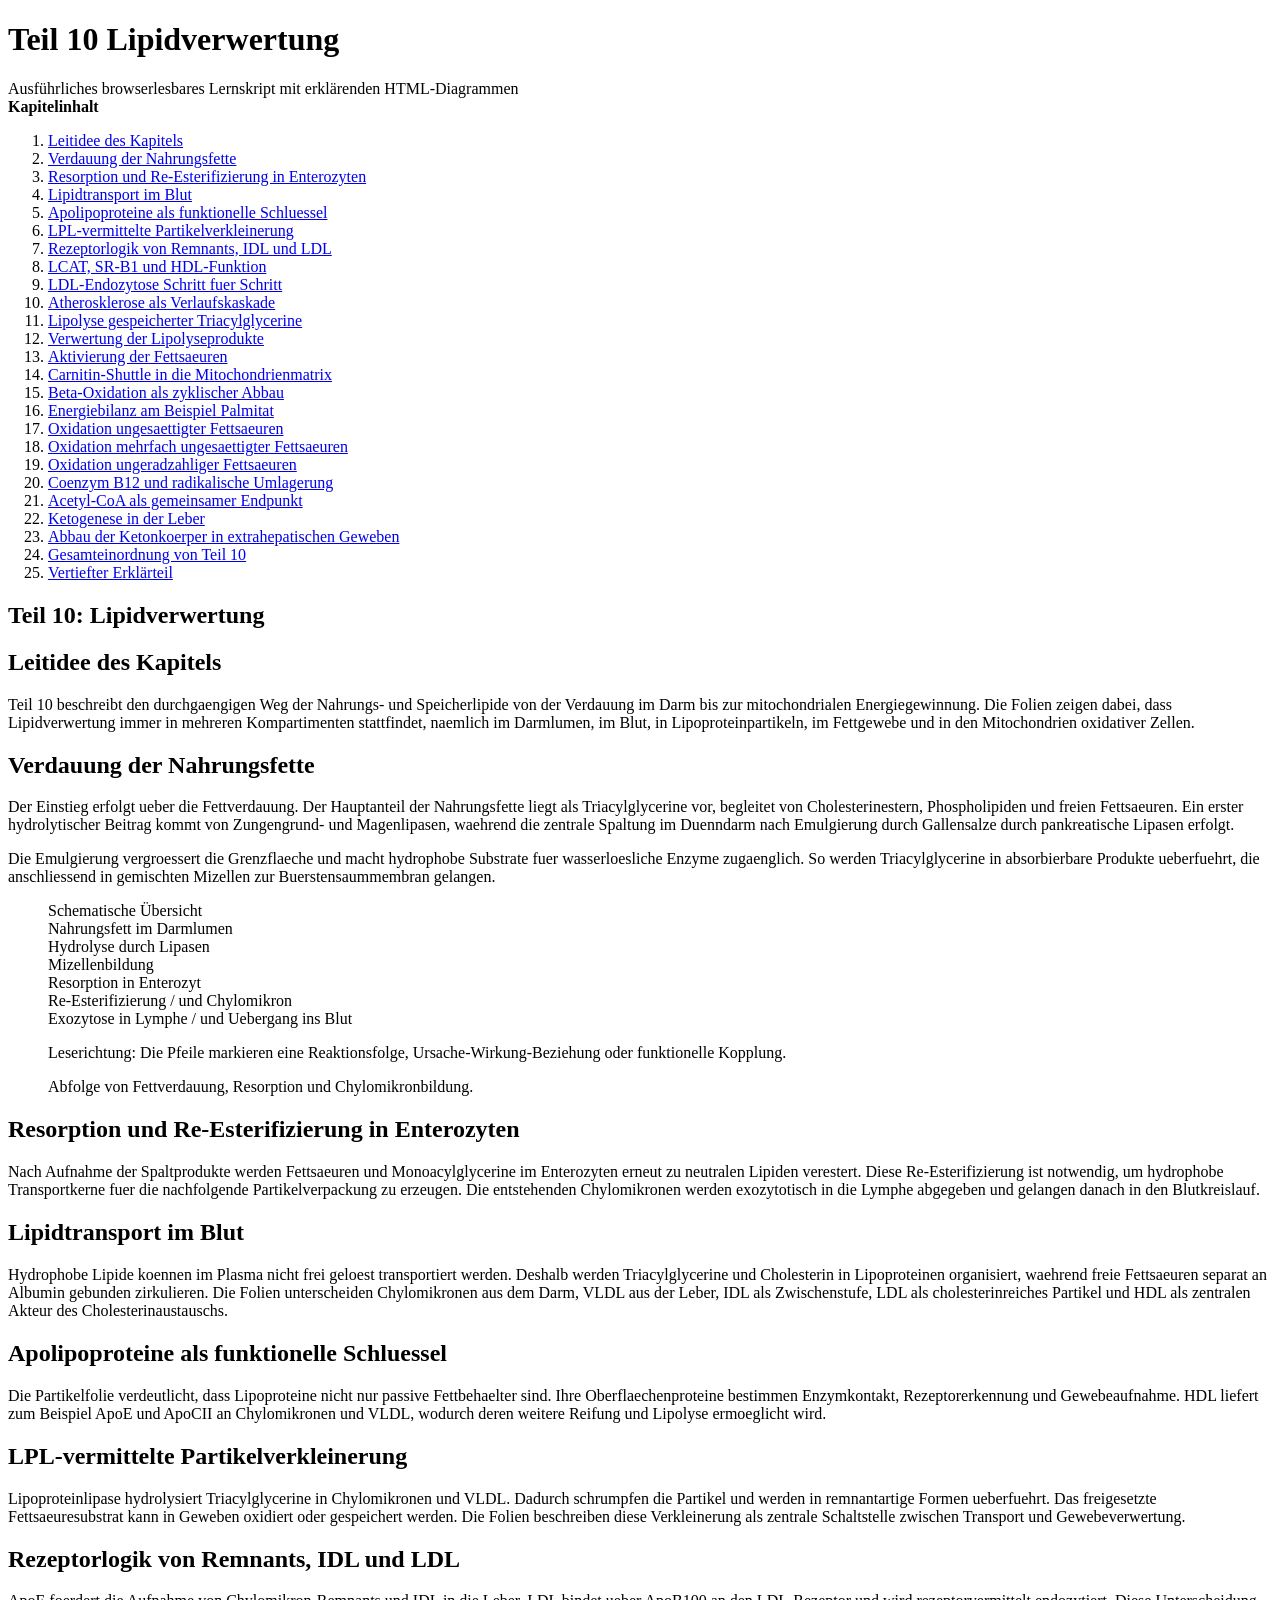
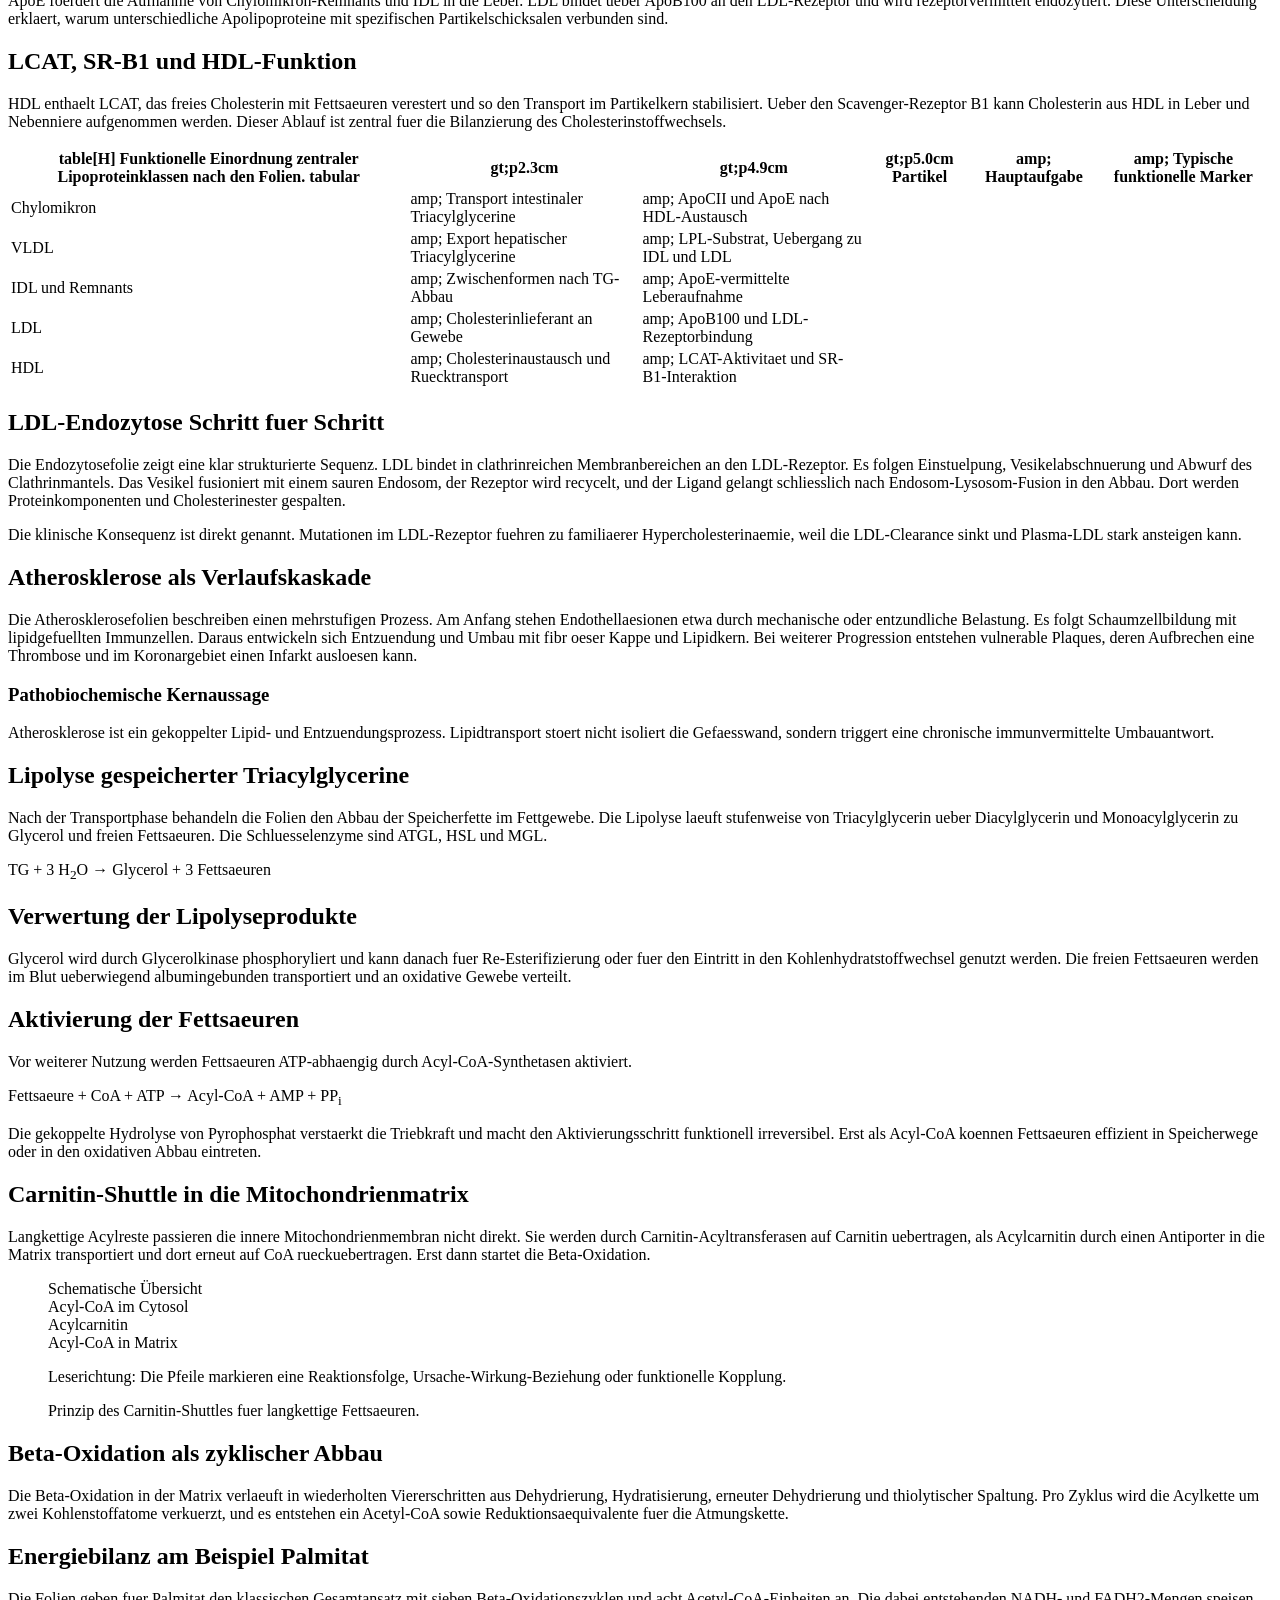
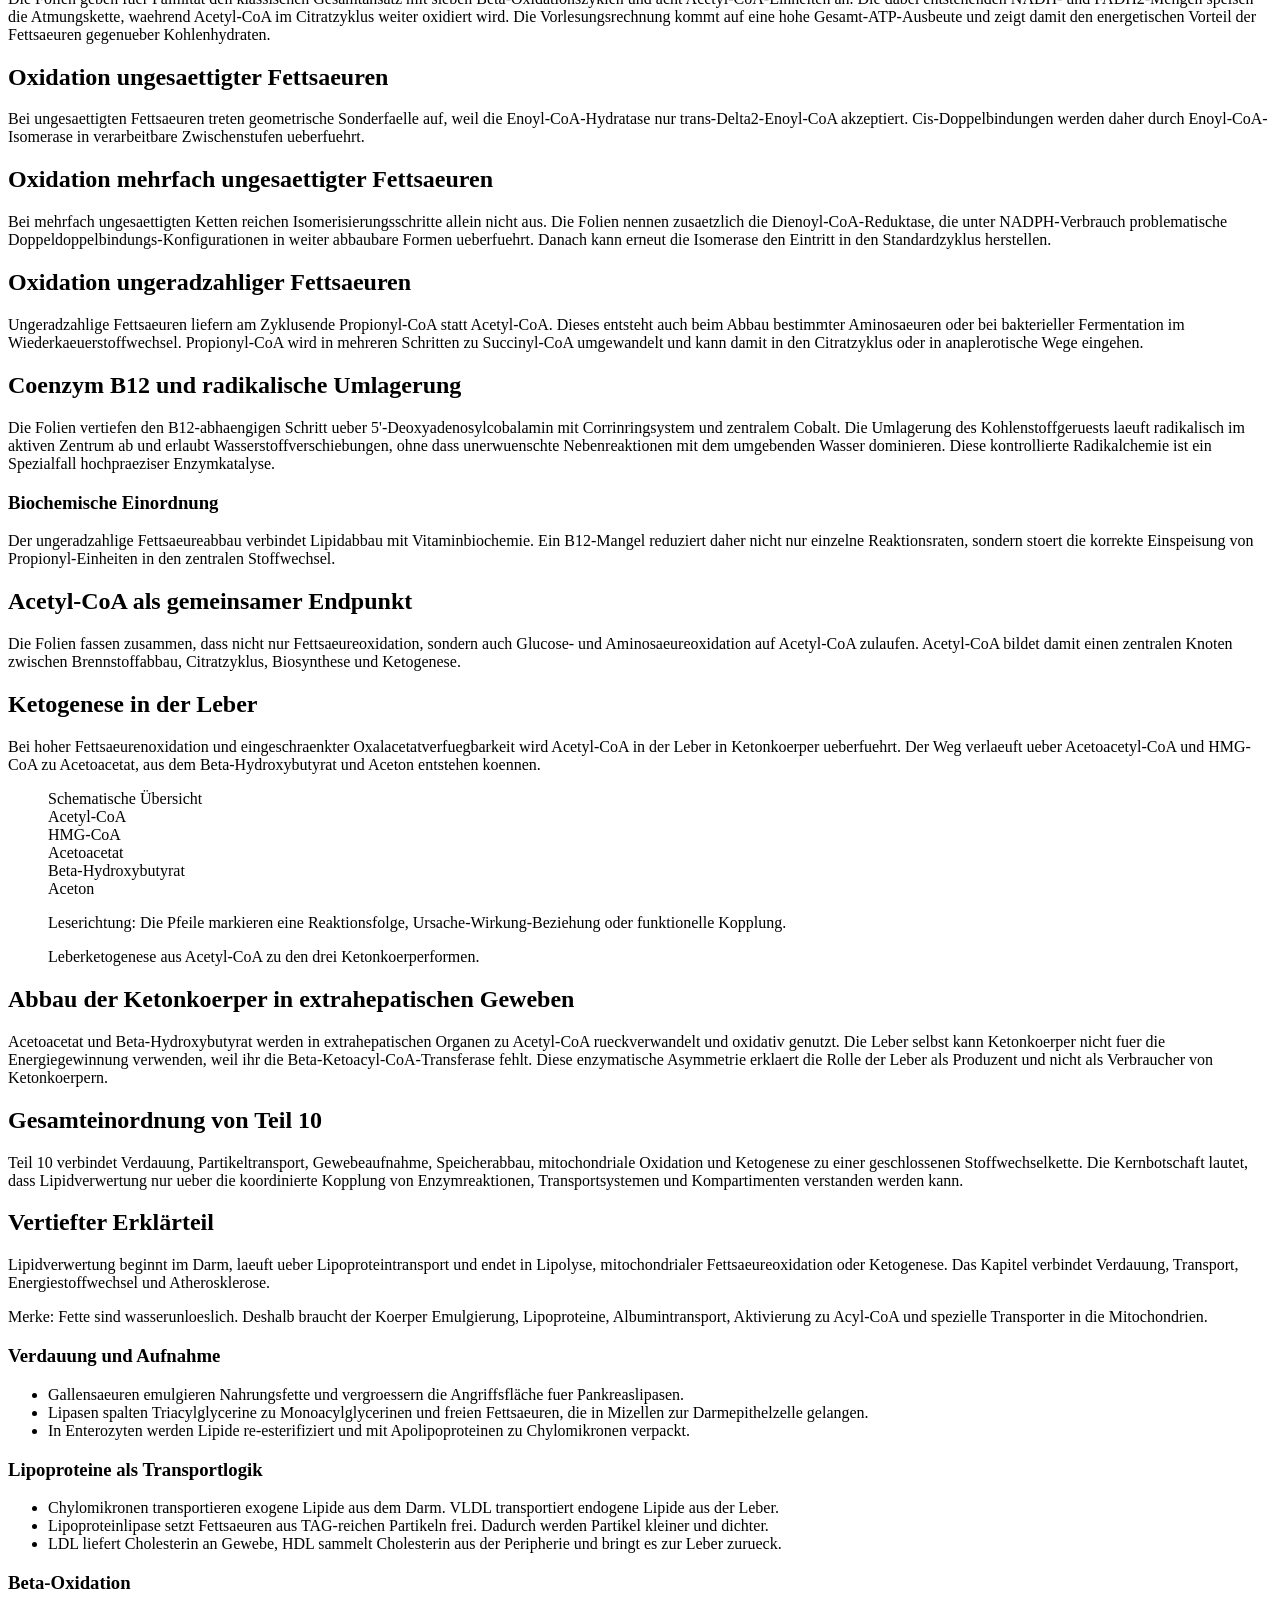
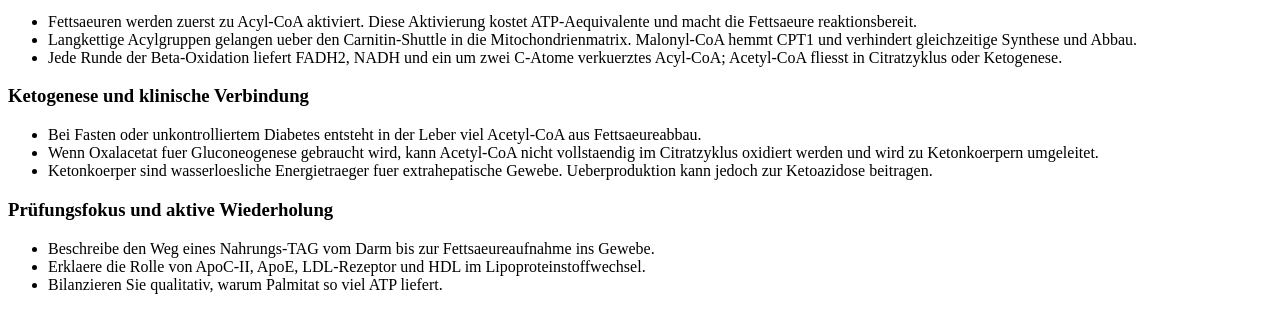
==== Skripte_HTML/Biochemie/Teil_10_Lipidverwertung.html @ bc935a33 "Migrate biochem scripts from PDF assets to HTML set. Switch the script course to dedicated HTML file" ====
<!doctype html>
<html lang="de">
<head>
  <meta charset="utf-8">
  <meta name="viewport" content="width=device-width, initial-scale=1">
  <title>Teil 10 Lipidverwertung</title>
  <link rel="preconnect" href="https://fonts.googleapis.com">
  <link rel="preconnect" href="https://fonts.gstatic.com" crossorigin>
  <link href="https://fonts.googleapis.com/css2?family=DM+Sans:wght@400;500;700&family=Playfair+Display:wght@600;700&display=swap" rel="stylesheet">
  <link rel="stylesheet" href="readme-doc-style.css">
</head>
<body>
  <main class="page">
    <header class="header">
      <h1>Teil 10 Lipidverwertung</h1>
      <div class="meta">Ausführliches browserlesbares Lernskript mit erklärenden HTML-Diagrammen</div>
    </header>
    <section class="content">
<!-- toc-generated-start -->
<nav class="toc" aria-label="Kapitelinhalt">
  <strong>Kapitelinhalt</strong>
  <ol>
    <li><a href="#leitidee-des-kapitels">Leitidee des Kapitels</a></li>
    <li><a href="#verdauung-der-nahrungsfette">Verdauung der Nahrungsfette</a></li>
    <li><a href="#resorption-und-re-esterifizierung-in-enterozyten">Resorption und Re-Esterifizierung in Enterozyten</a></li>
    <li><a href="#lipidtransport-im-blut">Lipidtransport im Blut</a></li>
    <li><a href="#apolipoproteine-als-funktionelle-schluessel">Apolipoproteine als funktionelle Schluessel</a></li>
    <li><a href="#lpl-vermittelte-partikelverkleinerung">LPL-vermittelte Partikelverkleinerung</a></li>
    <li><a href="#rezeptorlogik-von-remnants-idl-und-ldl">Rezeptorlogik von Remnants, IDL und LDL</a></li>
    <li><a href="#lcat-sr-b1-und-hdl-funktion">LCAT, SR-B1 und HDL-Funktion</a></li>
    <li><a href="#ldl-endozytose-schritt-fuer-schritt">LDL-Endozytose Schritt fuer Schritt</a></li>
    <li><a href="#atherosklerose-als-verlaufskaskade">Atherosklerose als Verlaufskaskade</a></li>
    <li><a href="#lipolyse-gespeicherter-triacylglycerine">Lipolyse gespeicherter Triacylglycerine</a></li>
    <li><a href="#verwertung-der-lipolyseprodukte">Verwertung der Lipolyseprodukte</a></li>
    <li><a href="#aktivierung-der-fettsaeuren">Aktivierung der Fettsaeuren</a></li>
    <li><a href="#carnitin-shuttle-in-die-mitochondrienmatrix">Carnitin-Shuttle in die Mitochondrienmatrix</a></li>
    <li><a href="#beta-oxidation-als-zyklischer-abbau">Beta-Oxidation als zyklischer Abbau</a></li>
    <li><a href="#energiebilanz-am-beispiel-palmitat">Energiebilanz am Beispiel Palmitat</a></li>
    <li><a href="#oxidation-ungesaettigter-fettsaeuren">Oxidation ungesaettigter Fettsaeuren</a></li>
    <li><a href="#oxidation-mehrfach-ungesaettigter-fettsaeuren">Oxidation mehrfach ungesaettigter Fettsaeuren</a></li>
    <li><a href="#oxidation-ungeradzahliger-fettsaeuren">Oxidation ungeradzahliger Fettsaeuren</a></li>
    <li><a href="#coenzym-b12-und-radikalische-umlagerung">Coenzym B12 und radikalische Umlagerung</a></li>
    <li><a href="#acetyl-coa-als-gemeinsamer-endpunkt">Acetyl-CoA als gemeinsamer Endpunkt</a></li>
    <li><a href="#ketogenese-in-der-leber">Ketogenese in der Leber</a></li>
    <li><a href="#abbau-der-ketonkoerper-in-extrahepatischen-geweben">Abbau der Ketonkoerper in extrahepatischen Geweben</a></li>
    <li><a href="#gesamteinordnung-von-teil-10">Gesamteinordnung von Teil 10</a></li>
    <li><a href="#vertiefter-erklarteil">Vertiefter Erklärteil</a></li>
  </ol>
</nav>
<!-- toc-generated-end -->
<h1>Teil 10: Lipidverwertung</h1>
<h2 id="leitidee-des-kapitels">Leitidee des Kapitels</h2>
<p>Teil 10 beschreibt den durchgaengigen Weg der Nahrungs- und Speicherlipide von der Verdauung im Darm bis zur mitochondrialen Energiegewinnung. Die Folien zeigen dabei, dass Lipidverwertung immer in mehreren Kompartimenten stattfindet, naemlich im Darmlumen, im Blut, in Lipoproteinpartikeln, im Fettgewebe und in den Mitochondrien oxidativer Zellen.</p>
<h2 id="verdauung-der-nahrungsfette">Verdauung der Nahrungsfette</h2>
<p>Der Einstieg erfolgt ueber die Fettverdauung. Der Hauptanteil der Nahrungsfette liegt als Triacylglycerine vor, begleitet von Cholesterinestern, Phospholipiden und freien Fettsaeuren. Ein erster hydrolytischer Beitrag kommt von Zungengrund- und Magenlipasen, waehrend die zentrale Spaltung im Duenndarm nach Emulgierung durch Gallensalze durch pankreatische Lipasen erfolgt.</p>
<p>Die Emulgierung vergroessert die Grenzflaeche und macht hydrophobe Substrate fuer wasserloesliche Enzyme zugaenglich. So werden Triacylglycerine in absorbierbare Produkte ueberfuehrt, die anschliessend in gemischten Mizellen zur Buerstensaummembran gelangen.</p>
<figure class="figure">
      <div class="html-diagram">
        <div class="diagram-title">Schematische Übersicht</div>
        <div class="diagram-flow">
        <div class="diagram-node">Nahrungsfett im Darmlumen</div>
        <div class="diagram-node">Hydrolyse durch Lipasen</div>
        <div class="diagram-node">Mizellenbildung</div>
        <div class="diagram-node">Resorption in Enterozyt</div>
        <div class="diagram-node">Re-Esterifizierung / und Chylomikron</div>
        <div class="diagram-node">Exozytose in Lymphe / und Uebergang ins Blut</div>
        </div>
        <p class="diagram-note">Leserichtung: Die Pfeile markieren eine Reaktionsfolge, Ursache-Wirkung-Beziehung oder funktionelle Kopplung.</p>
      </div>
      <figcaption>Abfolge von Fettverdauung, Resorption und Chylomikronbildung.</figcaption>
    </figure>
<h2 id="resorption-und-re-esterifizierung-in-enterozyten">Resorption und Re-Esterifizierung in Enterozyten</h2>
<p>Nach Aufnahme der Spaltprodukte werden Fettsaeuren und Monoacylglycerine im Enterozyten erneut zu neutralen Lipiden verestert. Diese Re-Esterifizierung ist notwendig, um hydrophobe Transportkerne fuer die nachfolgende Partikelverpackung zu erzeugen. Die entstehenden Chylomikronen werden exozytotisch in die Lymphe abgegeben und gelangen danach in den Blutkreislauf.</p>
<h2 id="lipidtransport-im-blut">Lipidtransport im Blut</h2>
<p>Hydrophobe Lipide koennen im Plasma nicht frei geloest transportiert werden. Deshalb werden Triacylglycerine und Cholesterin in Lipoproteinen organisiert, waehrend freie Fettsaeuren separat an Albumin gebunden zirkulieren. Die Folien unterscheiden Chylomikronen aus dem Darm, VLDL aus der Leber, IDL als Zwischenstufe, LDL als cholesterinreiches Partikel und HDL als zentralen Akteur des Cholesterinaustauschs.</p>
<h2 id="apolipoproteine-als-funktionelle-schluessel">Apolipoproteine als funktionelle Schluessel</h2>
<p>Die Partikelfolie verdeutlicht, dass Lipoproteine nicht nur passive Fettbehaelter sind. Ihre Oberflaechenproteine bestimmen Enzymkontakt, Rezeptorerkennung und Gewebeaufnahme. HDL liefert zum Beispiel ApoE und ApoCII an Chylomikronen und VLDL, wodurch deren weitere Reifung und Lipolyse ermoeglicht wird.</p>
<h2 id="lpl-vermittelte-partikelverkleinerung">LPL-vermittelte Partikelverkleinerung</h2>
<p>Lipoproteinlipase hydrolysiert Triacylglycerine in Chylomikronen und VLDL. Dadurch schrumpfen die Partikel und werden in remnantartige Formen ueberfuehrt. Das freigesetzte Fettsaeuresubstrat kann in Geweben oxidiert oder gespeichert werden. Die Folien beschreiben diese Verkleinerung als zentrale Schaltstelle zwischen Transport und Gewebeverwertung.</p>
<h2 id="rezeptorlogik-von-remnants-idl-und-ldl">Rezeptorlogik von Remnants, IDL und LDL</h2>
<p>ApoE foerdert die Aufnahme von Chylomikron-Remnants und IDL in die Leber. LDL bindet ueber ApoB100 an den LDL-Rezeptor und wird rezeptorvermittelt endozytiert. Diese Unterscheidung erklaert, warum unterschiedliche Apolipoproteine mit spezifischen Partikelschicksalen verbunden sind.</p>
<h2 id="lcat-sr-b1-und-hdl-funktion">LCAT, SR-B1 und HDL-Funktion</h2>
<p>HDL enthaelt LCAT, das freies Cholesterin mit Fettsaeuren verestert und so den Transport im Partikelkern stabilisiert. Ueber den Scavenger-Rezeptor B1 kann Cholesterin aus HDL in Leber und Nebenniere aufgenommen werden. Dieser Ablauf ist zentral fuer die Bilanzierung des Cholesterinstoffwechsels.</p>
<section class="table-block">
      <table class="data-table">
        <thead><tr><th>table[H] Funktionelle Einordnung zentraler Lipoproteinklassen nach den Folien. tabular</th><th>gt;p2.3cm</th><th>gt;p4.9cm</th><th>gt;p5.0cm Partikel</th><th>amp; Hauptaufgabe</th><th>amp; Typische funktionelle Marker</th></tr></thead>
        <tbody>
          <tr><td>Chylomikron</td><td>amp; Transport intestinaler Triacylglycerine</td><td>amp; ApoCII und ApoE nach HDL-Austausch</td><td></td><td></td><td></td></tr>
          <tr><td>VLDL</td><td>amp; Export hepatischer Triacylglycerine</td><td>amp; LPL-Substrat, Uebergang zu IDL und LDL</td><td></td><td></td><td></td></tr>
          <tr><td>IDL und Remnants</td><td>amp; Zwischenformen nach TG-Abbau</td><td>amp; ApoE-vermittelte Leberaufnahme</td><td></td><td></td><td></td></tr>
          <tr><td>LDL</td><td>amp; Cholesterinlieferant an Gewebe</td><td>amp; ApoB100 und LDL-Rezeptorbindung</td><td></td><td></td><td></td></tr>
          <tr><td>HDL</td><td>amp; Cholesterinaustausch und Ruecktransport</td><td>amp; LCAT-Aktivitaet und SR-B1-Interaktion</td><td></td><td></td><td></td></tr>
        </tbody>
      </table>
    </section>
<h2 id="ldl-endozytose-schritt-fuer-schritt">LDL-Endozytose Schritt fuer Schritt</h2>
<p>Die Endozytosefolie zeigt eine klar strukturierte Sequenz. LDL bindet in clathrinreichen Membranbereichen an den LDL-Rezeptor. Es folgen Einstuelpung, Vesikelabschnuerung und Abwurf des Clathrinmantels. Das Vesikel fusioniert mit einem sauren Endosom, der Rezeptor wird recycelt, und der Ligand gelangt schliesslich nach Endosom-Lysosom-Fusion in den Abbau. Dort werden Proteinkomponenten und Cholesterinester gespalten.</p>
<p>Die klinische Konsequenz ist direkt genannt. Mutationen im LDL-Rezeptor fuehren zu familiaerer Hypercholesterinaemie, weil die LDL-Clearance sinkt und Plasma-LDL stark ansteigen kann.</p>
<h2 id="atherosklerose-als-verlaufskaskade">Atherosklerose als Verlaufskaskade</h2>
<p>Die Atherosklerosefolien beschreiben einen mehrstufigen Prozess. Am Anfang stehen Endothellaesionen etwa durch mechanische oder entzundliche Belastung. Es folgt Schaumzellbildung mit lipidgefuellten Immunzellen. Daraus entwickeln sich Entzuendung und Umbau mit fibr oeser Kappe und Lipidkern. Bei weiterer Progression entstehen vulnerable Plaques, deren Aufbrechen eine Thrombose und im Koronargebiet einen Infarkt ausloesen kann.</p>
<section class="callout"><h3>Pathobiochemische Kernaussage</h3><p>Atherosklerose ist ein gekoppelter Lipid- und Entzuendungsprozess. Lipidtransport stoert nicht isoliert die Gefaesswand, sondern triggert eine chronische immunvermittelte Umbauantwort.</p></section>
<h2 id="lipolyse-gespeicherter-triacylglycerine">Lipolyse gespeicherter Triacylglycerine</h2>
<p>Nach der Transportphase behandeln die Folien den Abbau der Speicherfette im Fettgewebe. Die Lipolyse laeuft stufenweise von Triacylglycerin ueber Diacylglycerin und Monoacylglycerin zu Glycerol und freien Fettsaeuren. Die Schluesselenzyme sind ATGL, HSL und MGL.</p>
<div class="equation"><span class="math-text">TG + 3 H<sub>2</sub>O → Glycerol + 3 Fettsaeuren</span></div>
<h2 id="verwertung-der-lipolyseprodukte">Verwertung der Lipolyseprodukte</h2>
<p>Glycerol wird durch Glycerolkinase phosphoryliert und kann danach fuer Re-Esterifizierung oder fuer den Eintritt in den Kohlenhydratstoffwechsel genutzt werden. Die freien Fettsaeuren werden im Blut ueberwiegend albumingebunden transportiert und an oxidative Gewebe verteilt.</p>
<h2 id="aktivierung-der-fettsaeuren">Aktivierung der Fettsaeuren</h2>
<p>Vor weiterer Nutzung werden Fettsaeuren ATP-abhaengig durch Acyl-CoA-Synthetasen aktiviert.</p>
<div class="equation"><span class="math-text">Fettsaeure + CoA + ATP → Acyl-CoA + AMP + PP<sub>i</sub></span></div>
<p>Die gekoppelte Hydrolyse von Pyrophosphat verstaerkt die Triebkraft und macht den Aktivierungsschritt funktionell irreversibel. Erst als Acyl-CoA koennen Fettsaeuren effizient in Speicherwege oder in den oxidativen Abbau eintreten.</p>
<h2 id="carnitin-shuttle-in-die-mitochondrienmatrix">Carnitin-Shuttle in die Mitochondrienmatrix</h2>
<p>Langkettige Acylreste passieren die innere Mitochondrienmembran nicht direkt. Sie werden durch Carnitin-Acyltransferasen auf Carnitin uebertragen, als Acylcarnitin durch einen Antiporter in die Matrix transportiert und dort erneut auf CoA rueckuebertragen. Erst dann startet die Beta-Oxidation.</p>
<figure class="figure">
      <div class="html-diagram">
        <div class="diagram-title">Schematische Übersicht</div>
        <div class="diagram-flow">
        <div class="diagram-node">Acyl-CoA im Cytosol</div>
        <div class="diagram-node">Acylcarnitin</div>
        <div class="diagram-node">Acyl-CoA in Matrix</div>
        </div>
        <p class="diagram-note">Leserichtung: Die Pfeile markieren eine Reaktionsfolge, Ursache-Wirkung-Beziehung oder funktionelle Kopplung.</p>
      </div>
      <figcaption>Prinzip des Carnitin-Shuttles fuer langkettige Fettsaeuren.</figcaption>
    </figure>
<h2 id="beta-oxidation-als-zyklischer-abbau">Beta-Oxidation als zyklischer Abbau</h2>
<p>Die Beta-Oxidation in der Matrix verlaeuft in wiederholten Viererschritten aus Dehydrierung, Hydratisierung, erneuter Dehydrierung und thiolytischer Spaltung. Pro Zyklus wird die Acylkette um zwei Kohlenstoffatome verkuerzt, und es entstehen ein Acetyl-CoA sowie Reduktionsaequivalente fuer die Atmungskette.</p>
<h2 id="energiebilanz-am-beispiel-palmitat">Energiebilanz am Beispiel Palmitat</h2>
<p>Die Folien geben fuer Palmitat den klassischen Gesamtansatz mit sieben Beta-Oxidationszyklen und acht Acetyl-CoA-Einheiten an. Die dabei entstehenden NADH- und FADH2-Mengen speisen die Atmungskette, waehrend Acetyl-CoA im Citratzyklus weiter oxidiert wird. Die Vorlesungsrechnung kommt auf eine hohe Gesamt-ATP-Ausbeute und zeigt damit den energetischen Vorteil der Fettsaeuren gegenueber Kohlenhydraten.</p>
<h2 id="oxidation-ungesaettigter-fettsaeuren">Oxidation ungesaettigter Fettsaeuren</h2>
<p>Bei ungesaettigten Fettsaeuren treten geometrische Sonderfaelle auf, weil die Enoyl-CoA-Hydratase nur trans-Delta2-Enoyl-CoA akzeptiert. Cis-Doppelbindungen werden daher durch Enoyl-CoA-Isomerase in verarbeitbare Zwischenstufen ueberfuehrt.</p>
<h2 id="oxidation-mehrfach-ungesaettigter-fettsaeuren">Oxidation mehrfach ungesaettigter Fettsaeuren</h2>
<p>Bei mehrfach ungesaettigten Ketten reichen Isomerisierungsschritte allein nicht aus. Die Folien nennen zusaetzlich die Dienoyl-CoA-Reduktase, die unter NADPH-Verbrauch problematische Doppeldoppelbindungs-Konfigurationen in weiter abbaubare Formen ueberfuehrt. Danach kann erneut die Isomerase den Eintritt in den Standardzyklus herstellen.</p>
<h2 id="oxidation-ungeradzahliger-fettsaeuren">Oxidation ungeradzahliger Fettsaeuren</h2>
<p>Ungeradzahlige Fettsaeuren liefern am Zyklusende Propionyl-CoA statt Acetyl-CoA. Dieses entsteht auch beim Abbau bestimmter Aminosaeuren oder bei bakterieller Fermentation im Wiederkaeuerstoffwechsel. Propionyl-CoA wird in mehreren Schritten zu Succinyl-CoA umgewandelt und kann damit in den Citratzyklus oder in anaplerotische Wege eingehen.</p>
<h2 id="coenzym-b12-und-radikalische-umlagerung">Coenzym B12 und radikalische Umlagerung</h2>
<p>Die Folien vertiefen den B12-abhaengigen Schritt ueber 5'-Deoxyadenosylcobalamin mit Corrinringsystem und zentralem Cobalt. Die Umlagerung des Kohlenstoffgeruests laeuft radikalisch im aktiven Zentrum ab und erlaubt Wasserstoffverschiebungen, ohne dass unerwuenschte Nebenreaktionen mit dem umgebenden Wasser dominieren. Diese kontrollierte Radikalchemie ist ein Spezialfall hochpraeziser Enzymkatalyse.</p>
<section class="callout"><h3>Biochemische Einordnung</h3><p>Der ungeradzahlige Fettsaeureabbau verbindet Lipidabbau mit Vitaminbiochemie. Ein B12-Mangel reduziert daher nicht nur einzelne Reaktionsraten, sondern stoert die korrekte Einspeisung von Propionyl-Einheiten in den zentralen Stoffwechsel.</p></section>
<h2 id="acetyl-coa-als-gemeinsamer-endpunkt">Acetyl-CoA als gemeinsamer Endpunkt</h2>
<p>Die Folien fassen zusammen, dass nicht nur Fettsaeureoxidation, sondern auch Glucose- und Aminosaeureoxidation auf Acetyl-CoA zulaufen. Acetyl-CoA bildet damit einen zentralen Knoten zwischen Brennstoffabbau, Citratzyklus, Biosynthese und Ketogenese.</p>
<h2 id="ketogenese-in-der-leber">Ketogenese in der Leber</h2>
<p>Bei hoher Fettsaeurenoxidation und eingeschraenkter Oxalacetatverfuegbarkeit wird Acetyl-CoA in der Leber in Ketonkoerper ueberfuehrt. Der Weg verlaeuft ueber Acetoacetyl-CoA und HMG-CoA zu Acetoacetat, aus dem Beta-Hydroxybutyrat und Aceton entstehen koennen.</p>
<figure class="figure">
      <div class="html-diagram">
        <div class="diagram-title">Schematische Übersicht</div>
        <div class="diagram-flow">
        <div class="diagram-node">Acetyl-CoA</div>
        <div class="diagram-node">HMG-CoA</div>
        <div class="diagram-node">Acetoacetat</div>
        <div class="diagram-node">Beta-Hydroxybutyrat</div>
        <div class="diagram-node">Aceton</div>
        </div>
        <p class="diagram-note">Leserichtung: Die Pfeile markieren eine Reaktionsfolge, Ursache-Wirkung-Beziehung oder funktionelle Kopplung.</p>
      </div>
      <figcaption>Leberketogenese aus Acetyl-CoA zu den drei Ketonkoerperformen.</figcaption>
    </figure>
<h2 id="abbau-der-ketonkoerper-in-extrahepatischen-geweben">Abbau der Ketonkoerper in extrahepatischen Geweben</h2>
<p>Acetoacetat und Beta-Hydroxybutyrat werden in extrahepatischen Organen zu Acetyl-CoA rueckverwandelt und oxidativ genutzt. Die Leber selbst kann Ketonkoerper nicht fuer die Energiegewinnung verwenden, weil ihr die Beta-Ketoacyl-CoA-Transferase fehlt. Diese enzymatische Asymmetrie erklaert die Rolle der Leber als Produzent und nicht als Verbraucher von Ketonkoerpern.</p>
<h2 id="gesamteinordnung-von-teil-10">Gesamteinordnung von Teil 10</h2>
<p>Teil 10 verbindet Verdauung, Partikeltransport, Gewebeaufnahme, Speicherabbau, mitochondriale Oxidation und Ketogenese zu einer geschlossenen Stoffwechselkette. Die Kernbotschaft lautet, dass Lipidverwertung nur ueber die koordinierte Kopplung von Enzymreaktionen, Transportsystemen und Kompartimenten verstanden werden kann.</p>
<!-- deep-dive-generated-start -->
<section class="deep-dive">
  <h2 id="vertiefter-erklarteil">Vertiefter Erklärteil</h2>
  <p>Lipidverwertung beginnt im Darm, laeuft ueber Lipoproteintransport und endet in Lipolyse, mitochondrialer Fettsaeureoxidation oder Ketogenese. Das Kapitel verbindet Verdauung, Transport, Energiestoffwechsel und Atherosklerose.</p>
  <p class="keyline">Merke: Fette sind wasserunloeslich. Deshalb braucht der Koerper Emulgierung, Lipoproteine, Albumintransport, Aktivierung zu Acyl-CoA und spezielle Transporter in die Mitochondrien.</p>
  <div class="detail-grid">
      <article class="detail-card">
        <h3>Verdauung und Aufnahme</h3>
        <ul>
          <li>Gallensaeuren emulgieren Nahrungsfette und vergroessern die Angriffsfläche fuer Pankreaslipasen.</li>
          <li>Lipasen spalten Triacylglycerine zu Monoacylglycerinen und freien Fettsaeuren, die in Mizellen zur Darmepithelzelle gelangen.</li>
          <li>In Enterozyten werden Lipide re-esterifiziert und mit Apolipoproteinen zu Chylomikronen verpackt.</li>
        </ul>
      </article>
      <article class="detail-card">
        <h3>Lipoproteine als Transportlogik</h3>
        <ul>
          <li>Chylomikronen transportieren exogene Lipide aus dem Darm. VLDL transportiert endogene Lipide aus der Leber.</li>
          <li>Lipoproteinlipase setzt Fettsaeuren aus TAG-reichen Partikeln frei. Dadurch werden Partikel kleiner und dichter.</li>
          <li>LDL liefert Cholesterin an Gewebe, HDL sammelt Cholesterin aus der Peripherie und bringt es zur Leber zurueck.</li>
        </ul>
      </article>
      <article class="detail-card">
        <h3>Beta-Oxidation</h3>
        <ul>
          <li>Fettsaeuren werden zuerst zu Acyl-CoA aktiviert. Diese Aktivierung kostet ATP-Aequivalente und macht die Fettsaeure reaktionsbereit.</li>
          <li>Langkettige Acylgruppen gelangen ueber den Carnitin-Shuttle in die Mitochondrienmatrix. Malonyl-CoA hemmt CPT1 und verhindert gleichzeitige Synthese und Abbau.</li>
          <li>Jede Runde der Beta-Oxidation liefert FADH2, NADH und ein um zwei C-Atome verkuerztes Acyl-CoA; Acetyl-CoA fliesst in Citratzyklus oder Ketogenese.</li>
        </ul>
      </article>
      <article class="detail-card">
        <h3>Ketogenese und klinische Verbindung</h3>
        <ul>
          <li>Bei Fasten oder unkontrolliertem Diabetes entsteht in der Leber viel Acetyl-CoA aus Fettsaeureabbau.</li>
          <li>Wenn Oxalacetat fuer Gluconeogenese gebraucht wird, kann Acetyl-CoA nicht vollstaendig im Citratzyklus oxidiert werden und wird zu Ketonkoerpern umgeleitet.</li>
          <li>Ketonkoerper sind wasserloesliche Energietraeger fuer extrahepatische Gewebe. Ueberproduktion kann jedoch zur Ketoazidose beitragen.</li>
        </ul>
      </article>
  </div>
  <section class="callout exam-box">
    <h3>Prüfungsfokus und aktive Wiederholung</h3>
    <ul>
      <li>Beschreibe den Weg eines Nahrungs-TAG vom Darm bis zur Fettsaeureaufnahme ins Gewebe.</li>
      <li>Erklaere die Rolle von ApoC-II, ApoE, LDL-Rezeptor und HDL im Lipoproteinstoffwechsel.</li>
      <li>Bilanzieren Sie qualitativ, warum Palmitat so viel ATP liefert.</li>
    </ul>
  </section>
</section>
<!-- deep-dive-generated-end -->
    </section>
  </main>
</body>
</html>
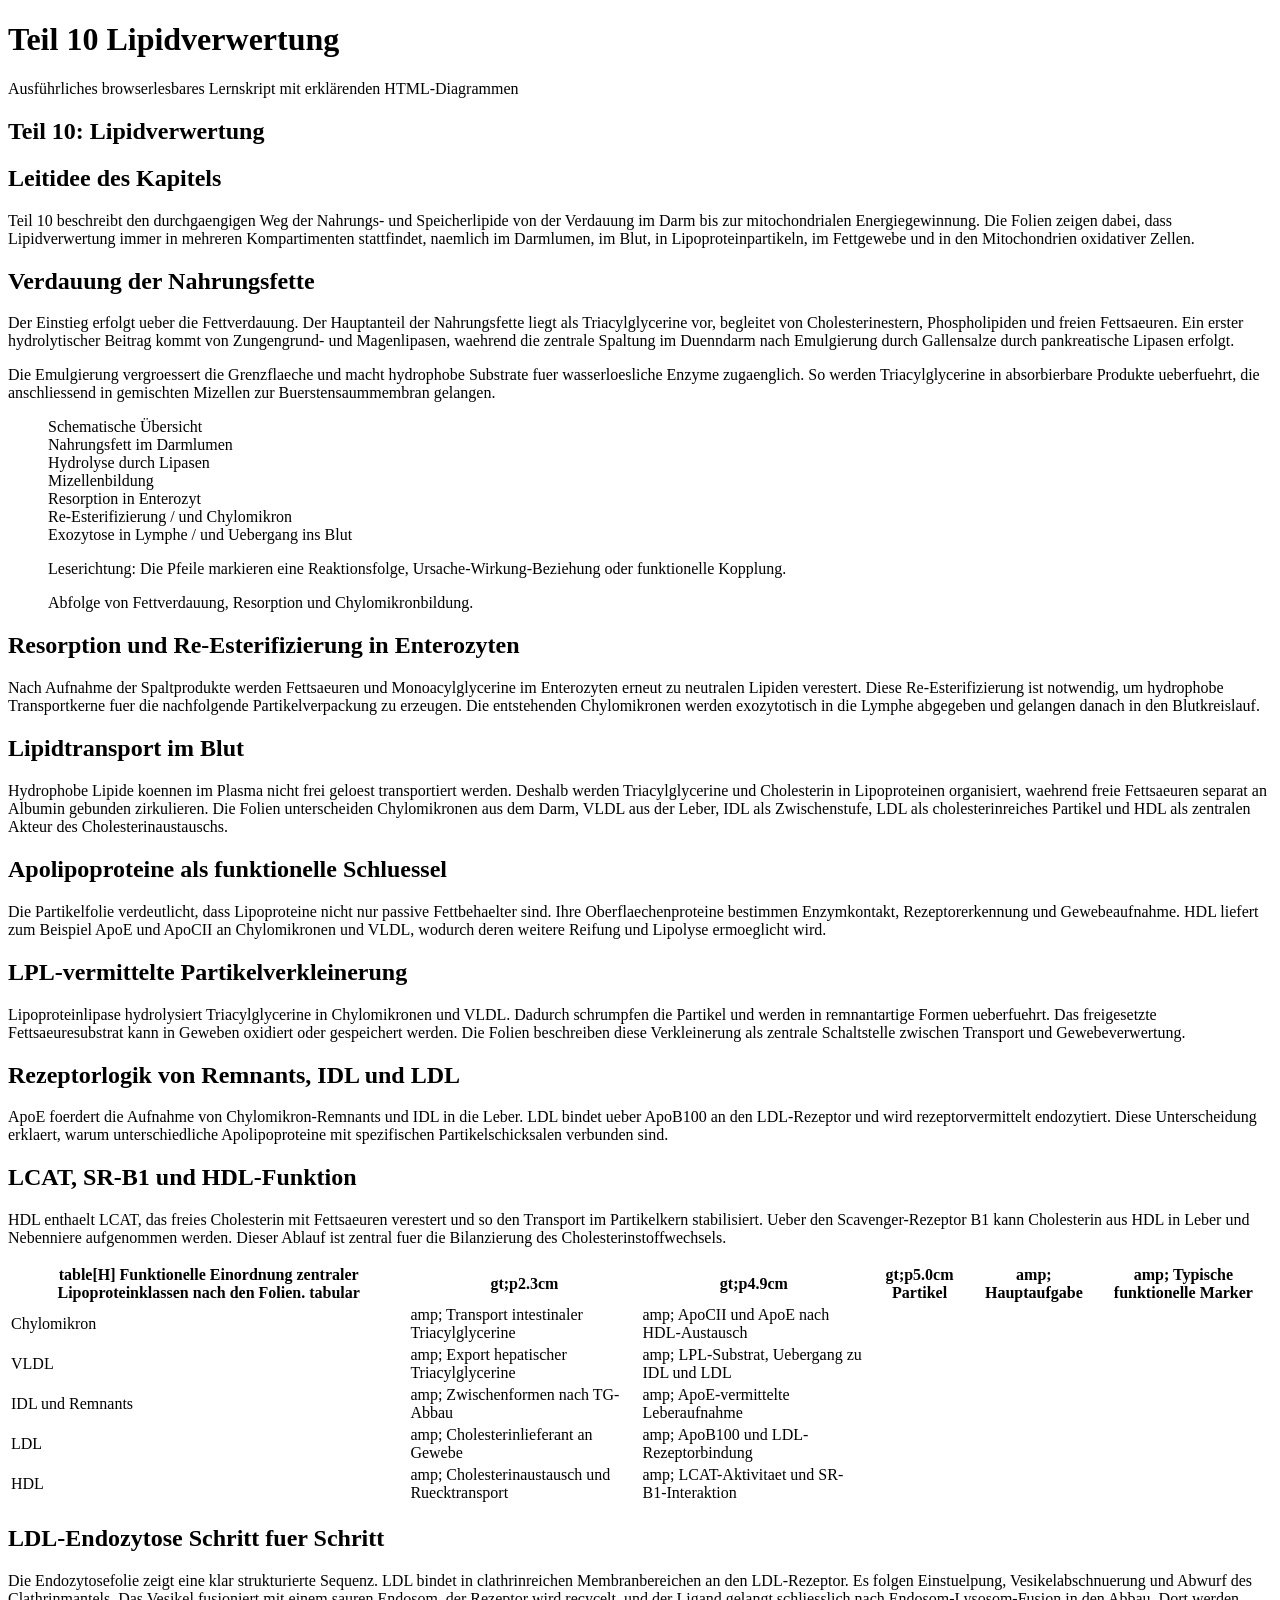
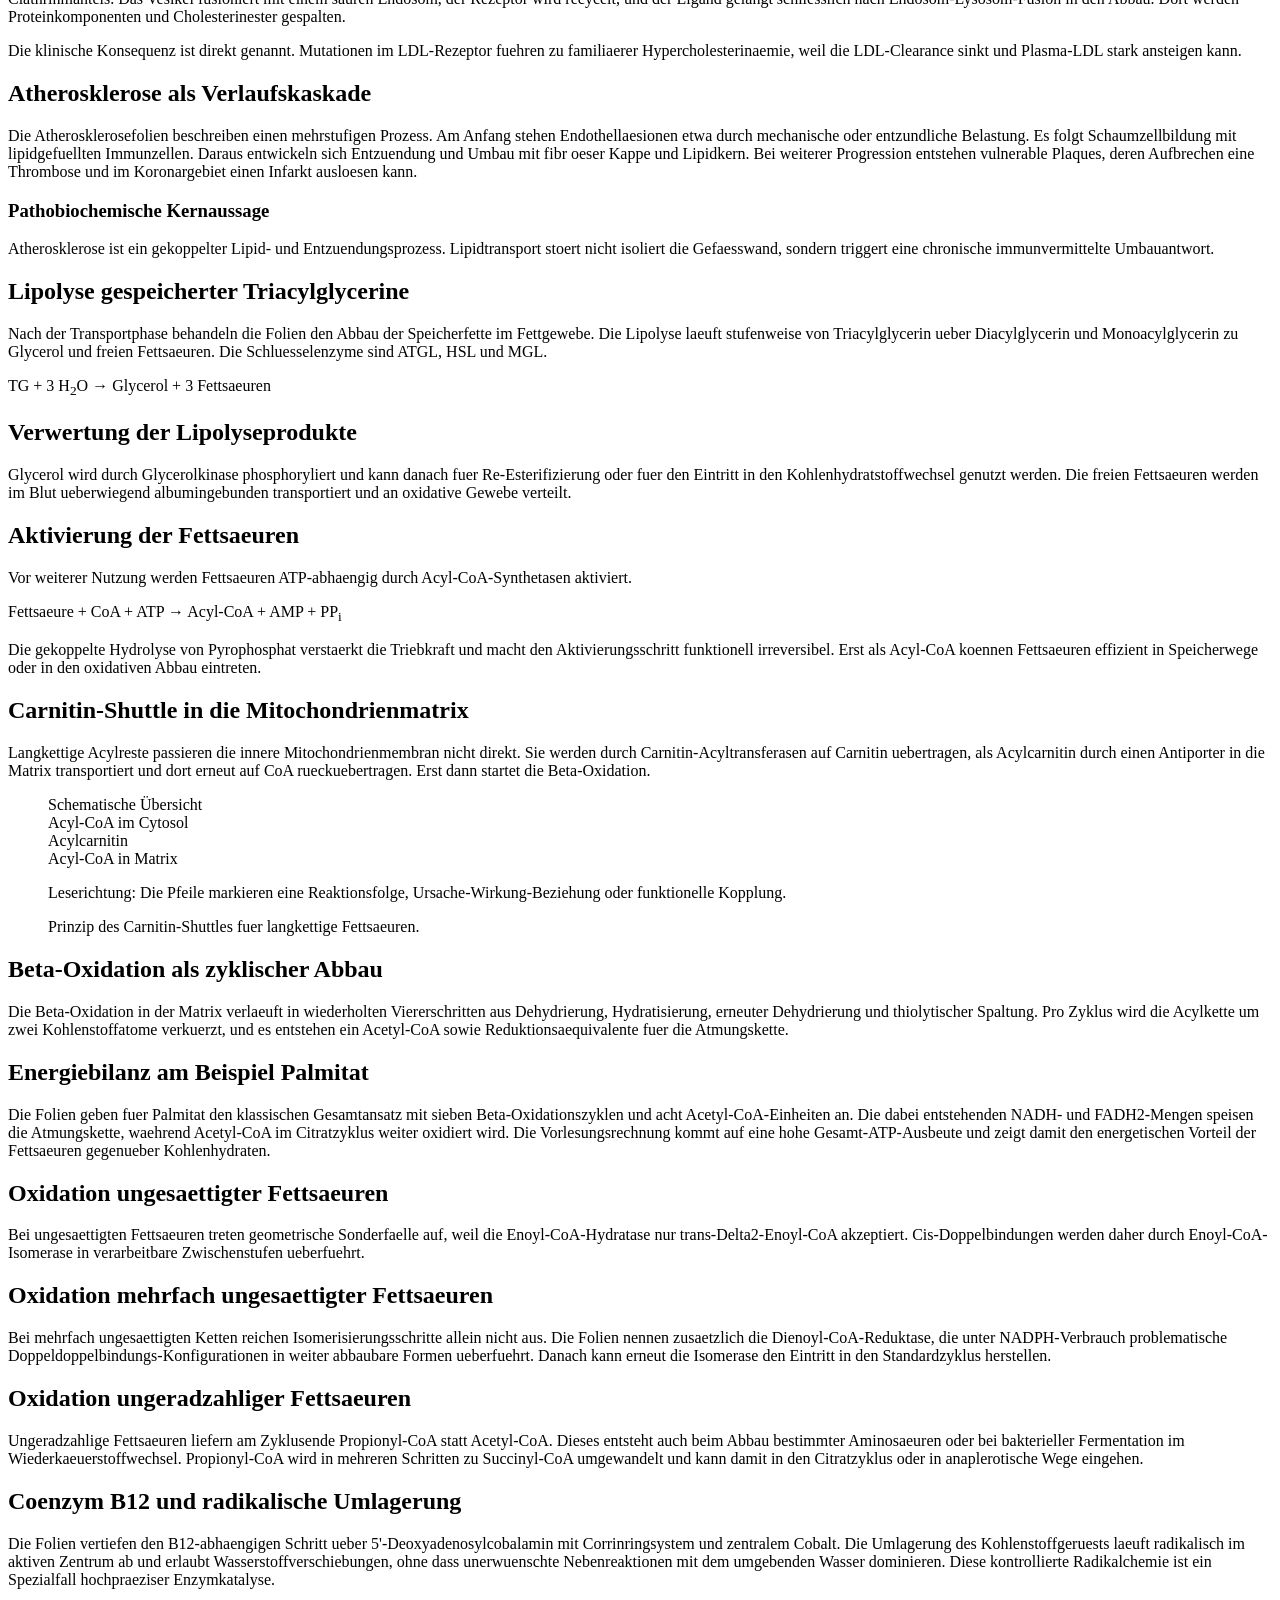
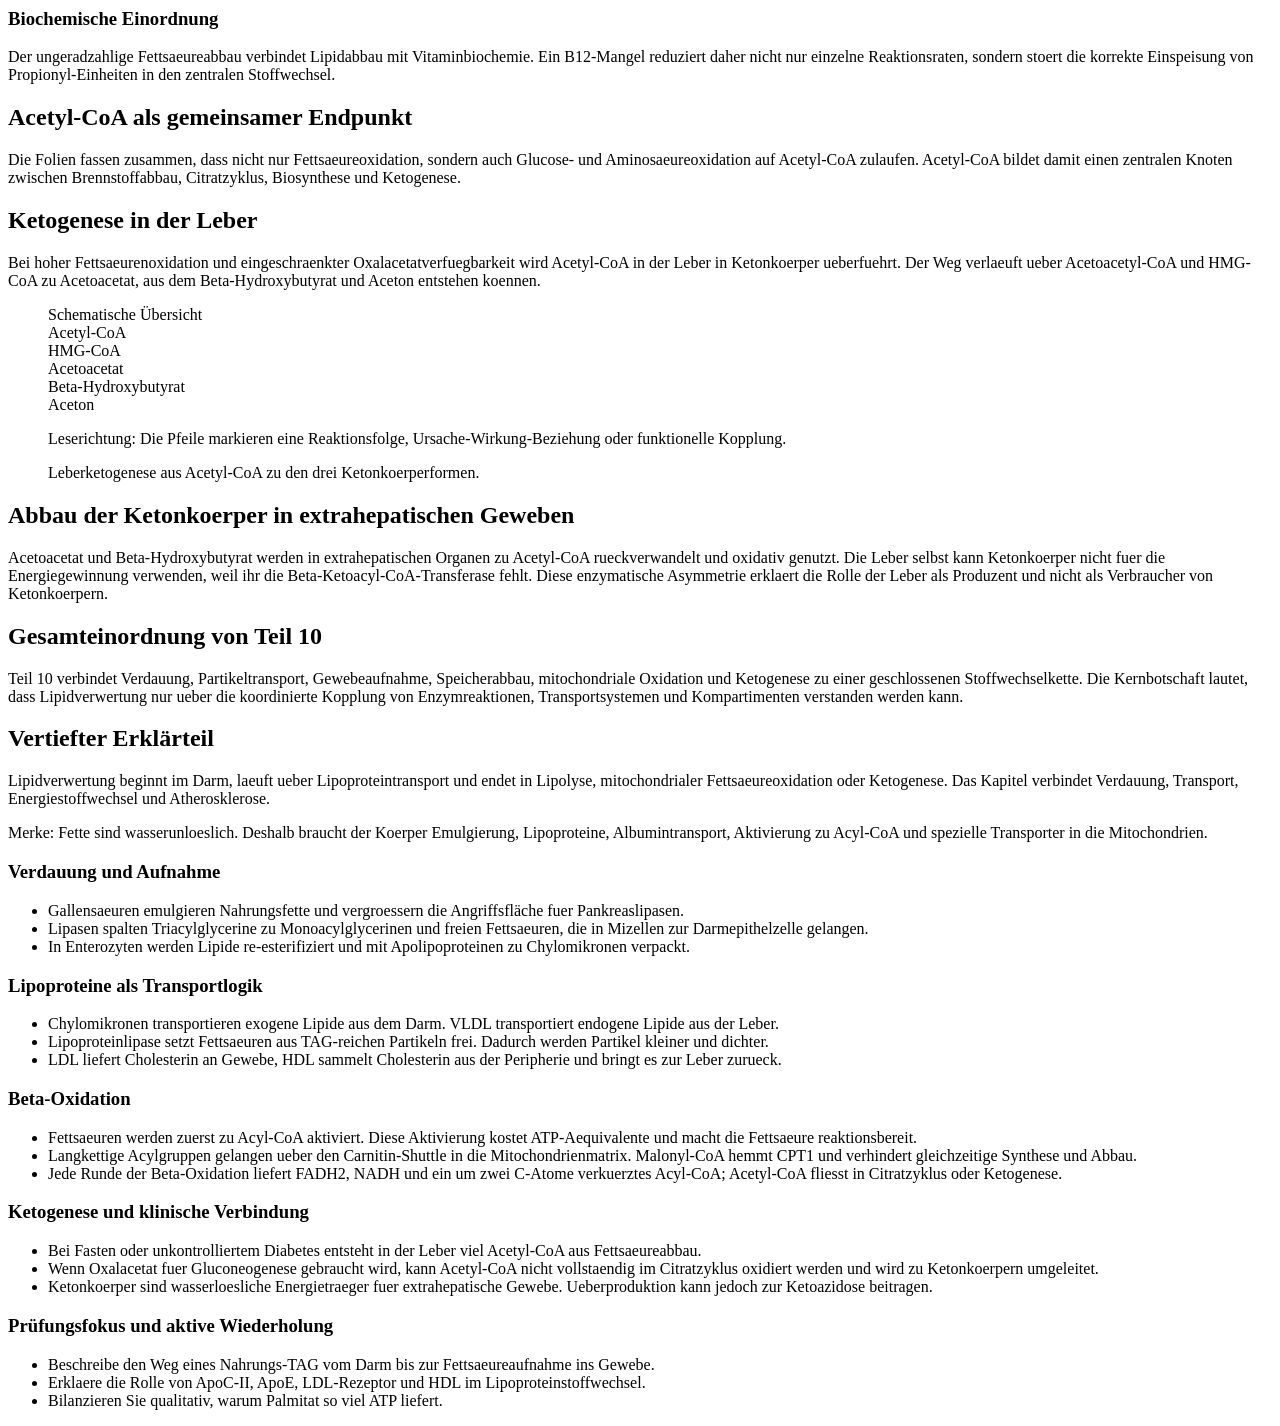
==== commit 50f9835b: "Clean biochem HTML scripts and add WIP course badge. Remove generated TOC blocks from all Biochemie " ====
--- a/Skripte_HTML/Biochemie/Teil_10_Lipidverwertung.html
+++ b/Skripte_HTML/Biochemie/Teil_10_Lipidverwertung.html
@@ -16,38 +16,6 @@
       <div class="meta">Ausführliches browserlesbares Lernskript mit erklärenden HTML-Diagrammen</div>
     </header>
     <section class="content">
-<!-- toc-generated-start -->
-<nav class="toc" aria-label="Kapitelinhalt">
-  <strong>Kapitelinhalt</strong>
-  <ol>
-    <li><a href="#leitidee-des-kapitels">Leitidee des Kapitels</a></li>
-    <li><a href="#verdauung-der-nahrungsfette">Verdauung der Nahrungsfette</a></li>
-    <li><a href="#resorption-und-re-esterifizierung-in-enterozyten">Resorption und Re-Esterifizierung in Enterozyten</a></li>
-    <li><a href="#lipidtransport-im-blut">Lipidtransport im Blut</a></li>
-    <li><a href="#apolipoproteine-als-funktionelle-schluessel">Apolipoproteine als funktionelle Schluessel</a></li>
-    <li><a href="#lpl-vermittelte-partikelverkleinerung">LPL-vermittelte Partikelverkleinerung</a></li>
-    <li><a href="#rezeptorlogik-von-remnants-idl-und-ldl">Rezeptorlogik von Remnants, IDL und LDL</a></li>
-    <li><a href="#lcat-sr-b1-und-hdl-funktion">LCAT, SR-B1 und HDL-Funktion</a></li>
-    <li><a href="#ldl-endozytose-schritt-fuer-schritt">LDL-Endozytose Schritt fuer Schritt</a></li>
-    <li><a href="#atherosklerose-als-verlaufskaskade">Atherosklerose als Verlaufskaskade</a></li>
-    <li><a href="#lipolyse-gespeicherter-triacylglycerine">Lipolyse gespeicherter Triacylglycerine</a></li>
-    <li><a href="#verwertung-der-lipolyseprodukte">Verwertung der Lipolyseprodukte</a></li>
-    <li><a href="#aktivierung-der-fettsaeuren">Aktivierung der Fettsaeuren</a></li>
-    <li><a href="#carnitin-shuttle-in-die-mitochondrienmatrix">Carnitin-Shuttle in die Mitochondrienmatrix</a></li>
-    <li><a href="#beta-oxidation-als-zyklischer-abbau">Beta-Oxidation als zyklischer Abbau</a></li>
-    <li><a href="#energiebilanz-am-beispiel-palmitat">Energiebilanz am Beispiel Palmitat</a></li>
-    <li><a href="#oxidation-ungesaettigter-fettsaeuren">Oxidation ungesaettigter Fettsaeuren</a></li>
-    <li><a href="#oxidation-mehrfach-ungesaettigter-fettsaeuren">Oxidation mehrfach ungesaettigter Fettsaeuren</a></li>
-    <li><a href="#oxidation-ungeradzahliger-fettsaeuren">Oxidation ungeradzahliger Fettsaeuren</a></li>
-    <li><a href="#coenzym-b12-und-radikalische-umlagerung">Coenzym B12 und radikalische Umlagerung</a></li>
-    <li><a href="#acetyl-coa-als-gemeinsamer-endpunkt">Acetyl-CoA als gemeinsamer Endpunkt</a></li>
-    <li><a href="#ketogenese-in-der-leber">Ketogenese in der Leber</a></li>
-    <li><a href="#abbau-der-ketonkoerper-in-extrahepatischen-geweben">Abbau der Ketonkoerper in extrahepatischen Geweben</a></li>
-    <li><a href="#gesamteinordnung-von-teil-10">Gesamteinordnung von Teil 10</a></li>
-    <li><a href="#vertiefter-erklarteil">Vertiefter Erklärteil</a></li>
-  </ol>
-</nav>
-<!-- toc-generated-end -->
 <h1>Teil 10: Lipidverwertung</h1>
 <h2 id="leitidee-des-kapitels">Leitidee des Kapitels</h2>
 <p>Teil 10 beschreibt den durchgaengigen Weg der Nahrungs- und Speicherlipide von der Verdauung im Darm bis zur mitochondrialen Energiegewinnung. Die Folien zeigen dabei, dass Lipidverwertung immer in mehreren Kompartimenten stattfindet, naemlich im Darmlumen, im Blut, in Lipoproteinpartikeln, im Fettgewebe und in den Mitochondrien oxidativer Zellen.</p>
@@ -210,3 +178,4 @@
   </main>
 </body>
 </html>
+
